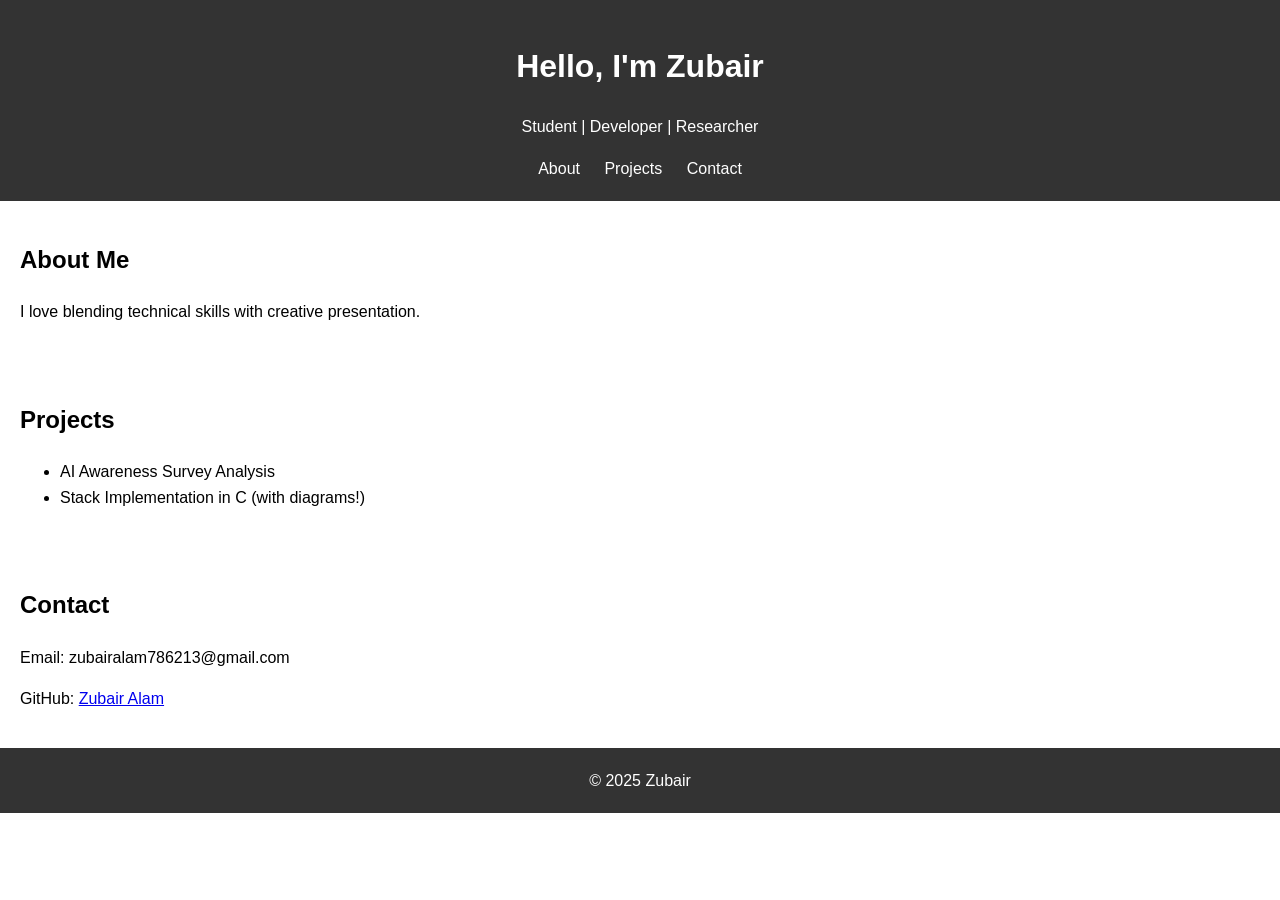
==== docs/index.html @ 31a5329c "rename" ====
<!DOCTYPE html>
<html lang="en">
<head>
  <meta charset="UTF-8">
  <meta name="viewport" content="width=device-width, initial-scale=1.0">
  <title>Zubair's Portfolio</title>
  <link rel="stylesheet" href="style.css">
</head>
<body>
  <header>
    <h1>Hello, I'm Zubair</h1>
    <p>Student | Developer | Researcher</p>
    <nav>
      <a href="#about">About</a>
      <a href="#projects">Projects</a>
      <a href="#contact">Contact</a>
    </nav>
  </header>

  <section id="about">
    <h2>About Me</h2>
    <p>I love blending technical skills with creative presentation.</p>
  </section>

  <section id="projects">
    <h2>Projects</h2>
    <ul>
      <li>AI Awareness Survey Analysis</li>
      <li>Stack Implementation in C (with diagrams!)</li>
    </ul>
  </section>

  <section id="contact">
    <h2>Contact</h2>
    <p>Email: zubairalam786213@gmail.com</p>
    <p>GitHub: <a href="https://github.com/ZubairAlam786213">Zubair Alam</a></p>
  </section>

  <footer>© 2025 Zubair</footer>
</body>
</html>
---- docs/style.css ----
body {
  font-family: Arial, sans-serif;
  margin: 0;
  line-height: 1.6;
}

header, footer {
  background: #333;
  color: #fff;
  padding: 20px;
  text-align: center;
}

nav a {
  color: #fff;
  margin: 0 10px;
  text-decoration: none;
}

section {
  padding: 20px;
}
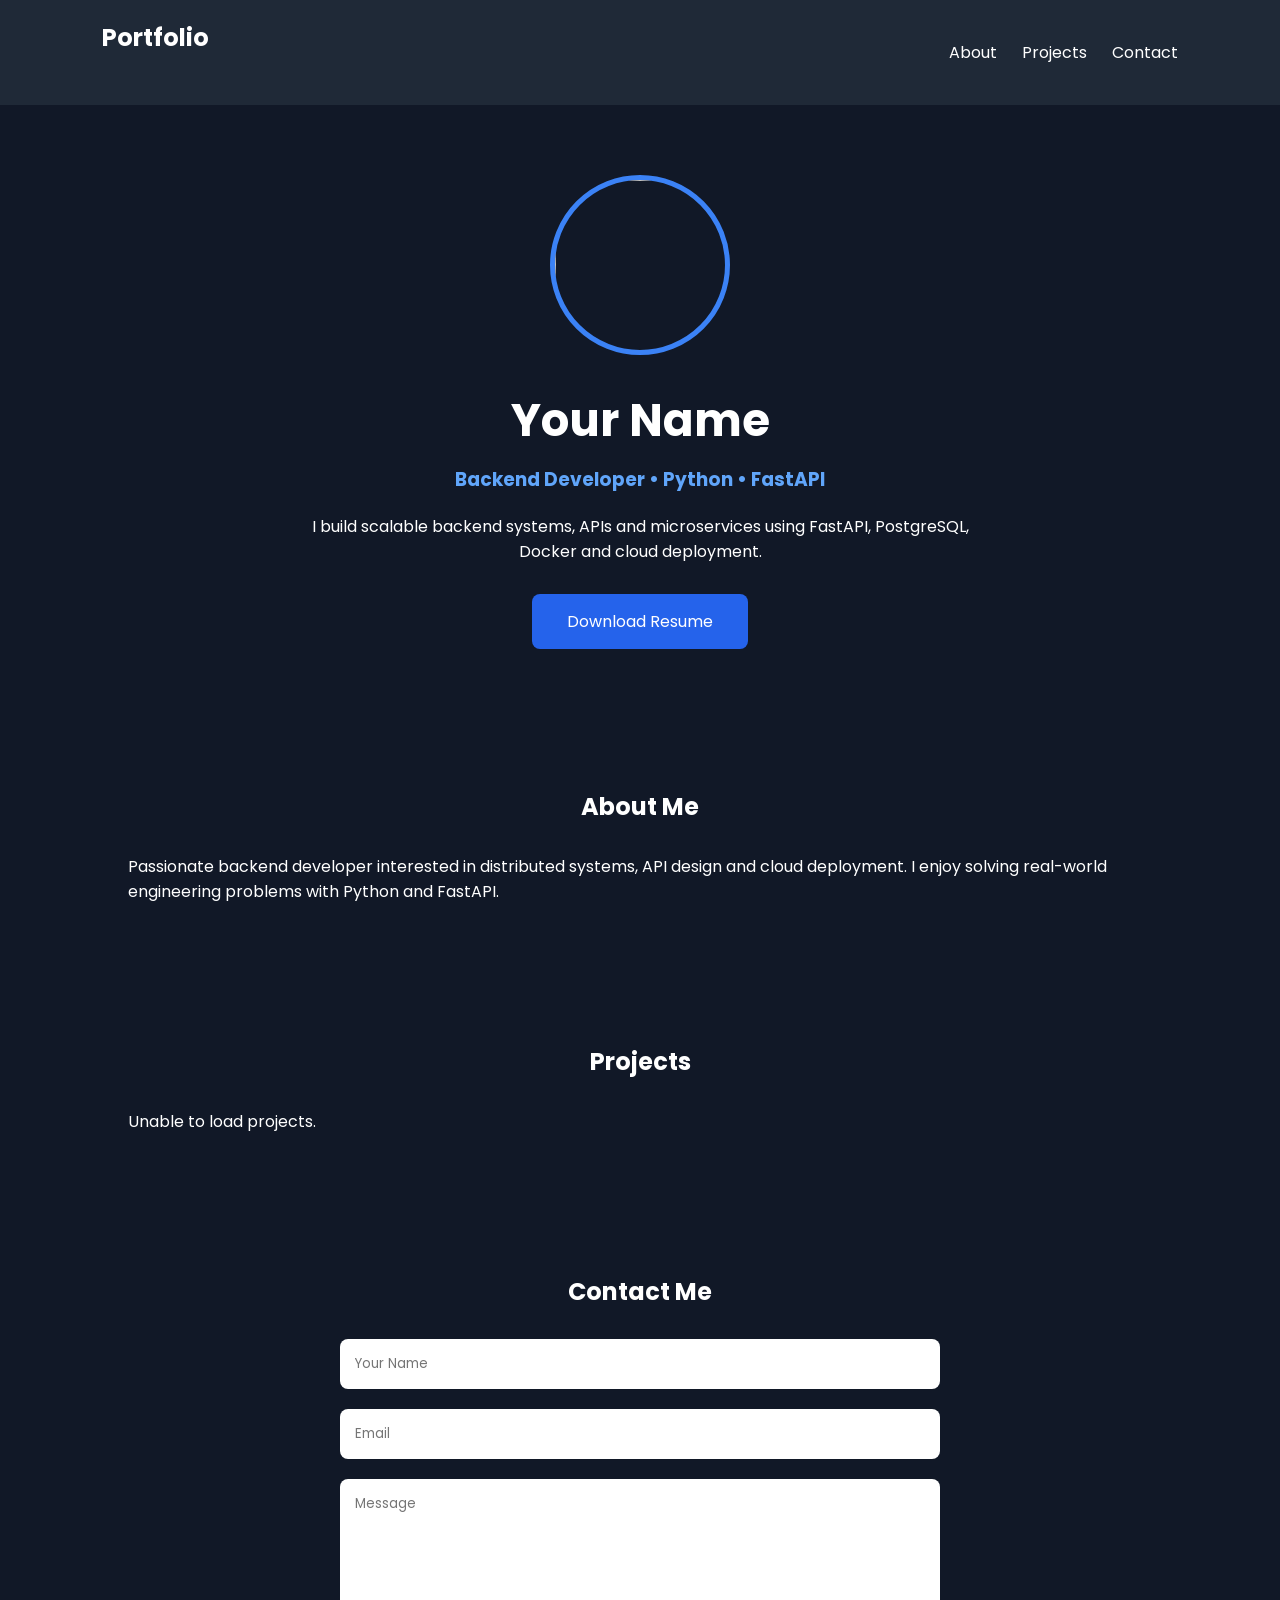
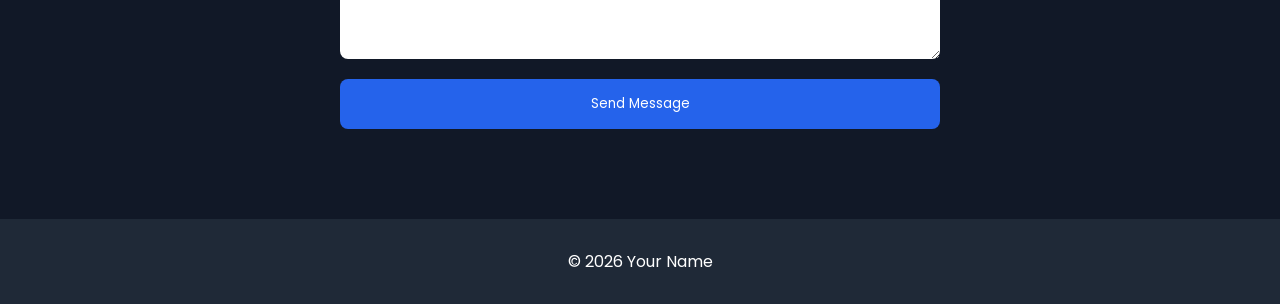
==== commit f6e40d79: "Full Stack" ====
--- a/docs/index.html
+++ b/docs/index.html
@@ -1,41 +1,114 @@
 <!DOCTYPE html>
 <html lang="en">
 <head>
-  <meta charset="UTF-8">
-  <meta name="viewport" content="width=device-width, initial-scale=1.0">
-  <title>Zubair's Portfolio</title>
-  <link rel="stylesheet" href="style.css">
+    <meta charset="UTF-8">
+    <meta name="viewport" content="width=device-width, initial-scale=1.0">
+    <title>Your Name | Backend Developer</title>
+
+    <link rel="stylesheet" href="style.css">
+
+    <link rel="preconnect" href="https://fonts.googleapis.com">
+    <link href="https://fonts.googleapis.com/css2?family=Poppins:wght@300;400;600;700&display=swap" rel="stylesheet">
 </head>
 <body>
-  <header>
-    <h1>Hello, I'm Zubair</h1>
-    <p>Student | Developer | Researcher</p>
-    <nav>
-      <a href="#about">About</a>
-      <a href="#projects">Projects</a>
-      <a href="#contact">Contact</a>
-    </nav>
-  </header>
 
-  <section id="about">
+<nav>
+    <h2>Portfolio</h2>
+
+    <ul>
+        <li><a href="#about">About</a></li>
+        <li><a href="#projects">Projects</a></li>
+        <li><a href="#contact">Contact</a></li>
+    </ul>
+</nav>
+
+<header>
+
+    <img src="assets/profile.jpg" class="profile">
+
+    <h1>Your Name</h1>
+
+    <h3>Backend Developer • Python • FastAPI</h3>
+
+    <p>
+        I build scalable backend systems, APIs and microservices using FastAPI,
+        PostgreSQL, Docker and cloud deployment.
+    </p>
+
+    <a class="btn" href="assets/resume.pdf" download>
+        Download Resume
+    </a>
+
+</header>
+
+<section id="about">
+
     <h2>About Me</h2>
-    <p>I love blending technical skills with creative presentation.</p>
-  </section>
 
-  <section id="projects">
+    <p>
+
+        Passionate backend developer interested in distributed systems,
+        API design and cloud deployment.
+
+        I enjoy solving real-world engineering problems with Python and FastAPI.
+
+    </p>
+
+</section>
+
+<section id="projects">
+
     <h2>Projects</h2>
-    <ul>
-      <li>AI Awareness Survey Analysis</li>
-      <li>Stack Implementation in C (with diagrams!)</li>
-    </ul>
-  </section>
 
-  <section id="contact">
-    <h2>Contact</h2>
-    <p>Email: zubairalam786213@gmail.com</p>
-    <p>GitHub: <a href="https://github.com/ZubairAlam786213">Zubair Alam</a></p>
-  </section>
+    <div id="project-list" class="projects">
+        Loading...
+    </div>
 
-  <footer>© 2025 Zubair</footer>
+</section>
+
+<section id="contact">
+
+    <h2>Contact Me</h2>
+
+    <form id="contactForm">
+
+        <input
+            type="text"
+            id="name"
+            placeholder="Your Name"
+            required
+        >
+
+        <input
+            type="email"
+            id="email"
+            placeholder="Email"
+            required
+        >
+
+        <textarea
+            id="message"
+            placeholder="Message"
+            required
+        ></textarea>
+
+        <button type="submit">
+            Send Message
+        </button>
+
+    </form>
+
+    <p id="status"></p>
+
+</section>
+
+<footer>
+
+    © 2026 Your Name
+
+</footer>
+
+<script src="script.js"></script>
+
 </body>
 </html>
--- a/docs/style.css
+++ b/docs/style.css
@@ -1,22 +1,217 @@
-body {
-  font-family: Arial, sans-serif;
-  margin: 0;
-  line-height: 1.6;
-}
-
-header, footer {
-  background: #333;
-  color: #fff;
-  padding: 20px;
-  text-align: center;
-}
-
-nav a {
-  color: #fff;
-  margin: 0 10px;
-  text-decoration: none;
-}
-
-section {
-  padding: 20px;
+*{
+    margin:0;
+    padding:0;
+    box-sizing:border-box;
+    font-family:Poppins,sans-serif;
+}
+
+body{
+    background:#111827;
+    color:white;
+}
+
+nav{
+
+    display:flex;
+    justify-content:space-between;
+    align-items:center;
+
+    padding:20px 8%;
+
+    background:#1f2937;
+
+    position:sticky;
+    top:0;
+}
+
+nav ul{
+    display:flex;
+    list-style:none;
+    gap:25px;
+}
+
+nav a{
+    color:white;
+    text-decoration:none;
+}
+
+header{
+
+    text-align:center;
+
+    padding:70px 20px;
+
+}
+
+.profile{
+
+    width:180px;
+    height:180px;
+
+    border-radius:50%;
+
+    object-fit:cover;
+
+    border:5px solid #3b82f6;
+
+}
+
+header h1{
+
+    margin-top:20px;
+
+    font-size:45px;
+
+}
+
+header h3{
+
+    margin:10px 0;
+
+    color:#60a5fa;
+
+}
+
+header p{
+
+    max-width:700px;
+
+    margin:auto;
+
+    margin-top:20px;
+
+}
+
+.btn{
+
+    display:inline-block;
+
+    margin-top:30px;
+
+    padding:15px 35px;
+
+    background:#2563eb;
+
+    color:white;
+
+    text-decoration:none;
+
+    border-radius:8px;
+
+}
+
+section{
+
+    padding:70px 10%;
+
+}
+
+h2{
+
+    margin-bottom:30px;
+
+    text-align:center;
+
+}
+
+.projects{
+
+    display:grid;
+
+    grid-template-columns:repeat(auto-fit,minmax(300px,1fr));
+
+    gap:25px;
+
+}
+
+.card{
+
+    background:#1f2937;
+
+    padding:25px;
+
+    border-radius:12px;
+
+}
+
+.card h3{
+
+    margin-bottom:10px;
+
+}
+
+.card a{
+
+    color:#60a5fa;
+
+}
+
+form{
+
+    max-width:600px;
+
+    margin:auto;
+
+    display:flex;
+
+    flex-direction:column;
+
+    gap:20px;
+
+}
+
+input,textarea{
+
+    padding:15px;
+
+    border:none;
+
+    border-radius:8px;
+
+}
+
+textarea{
+
+    height:180px;
+
+}
+
+button{
+
+    padding:15px;
+
+    border:none;
+
+    background:#2563eb;
+
+    color:white;
+
+    border-radius:8px;
+
+    cursor:pointer;
+
+}
+
+button:hover{
+
+    background:#1d4ed8;
+
+}
+
+#status{
+
+    margin-top:20px;
+
+    text-align:center;
+
+}
+
+footer{
+
+    text-align:center;
+
+    padding:30px;
+
+    background:#1f2937;
+
 }
